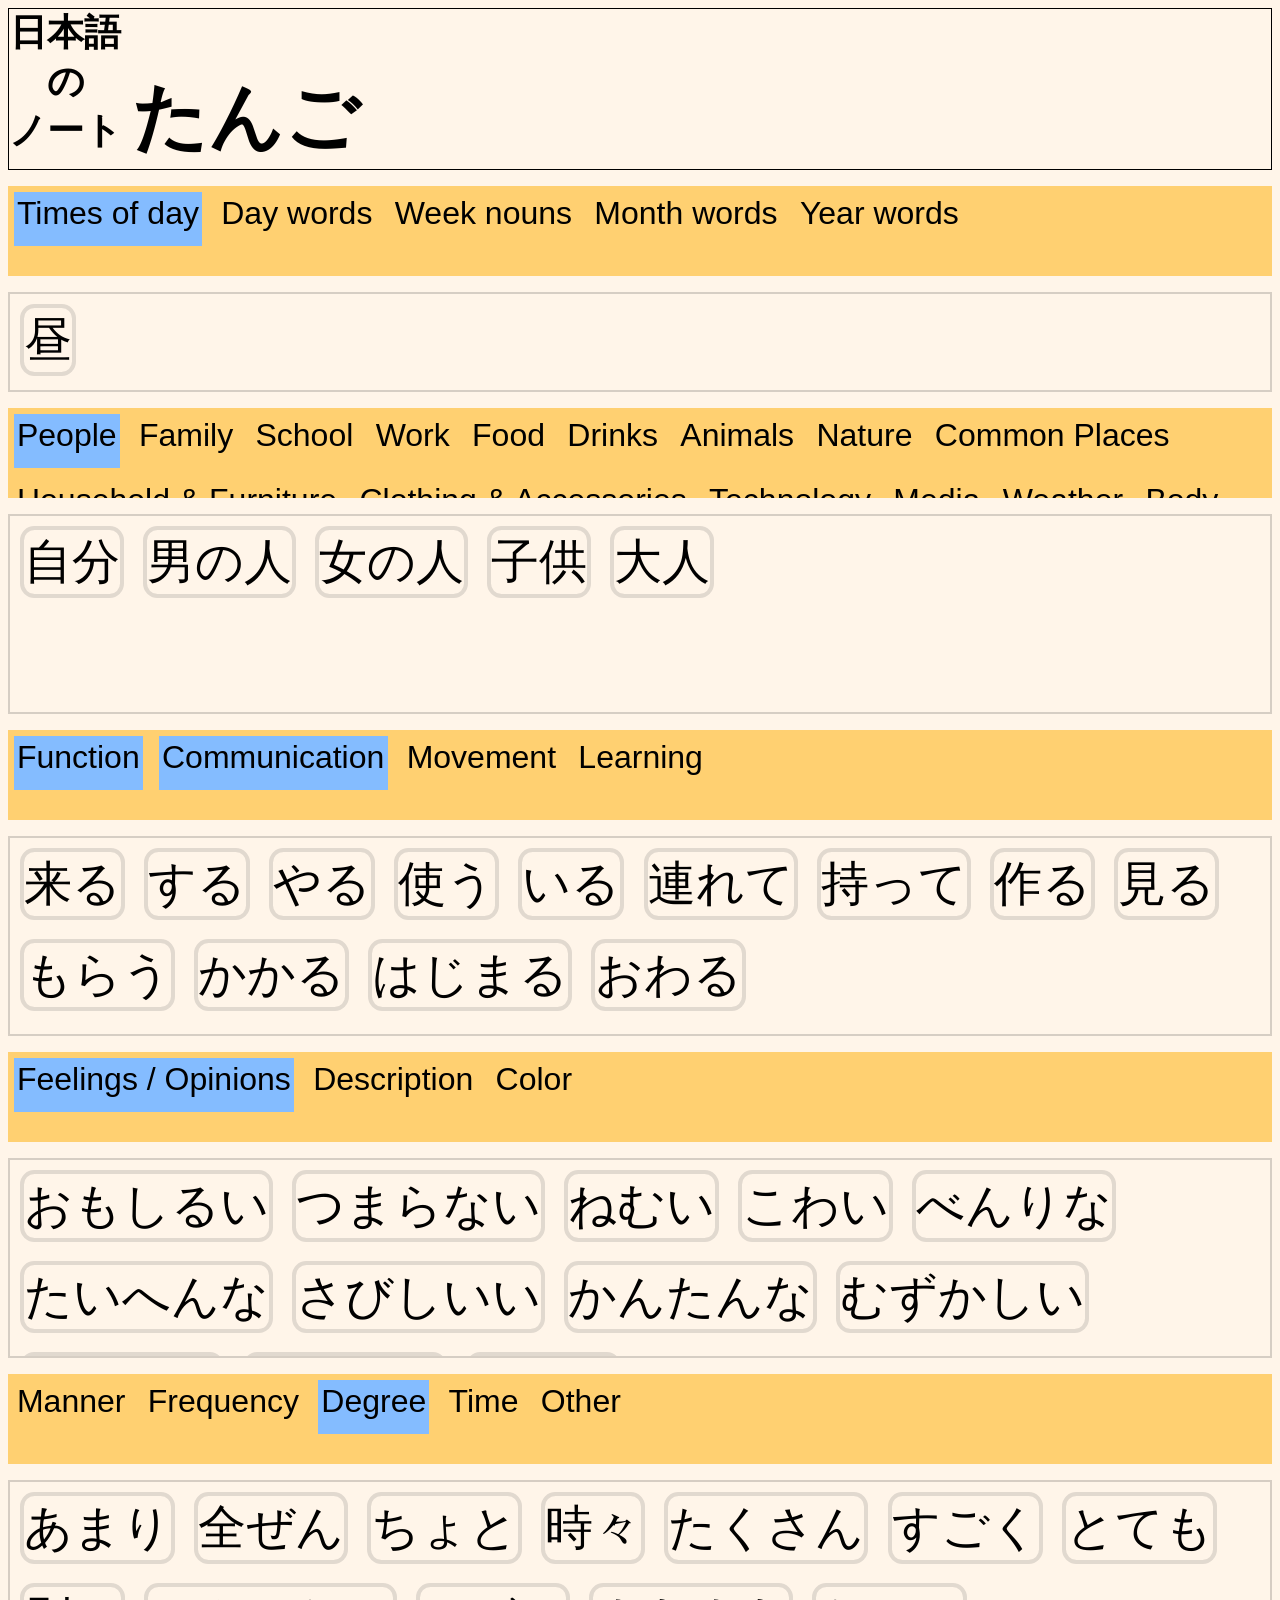
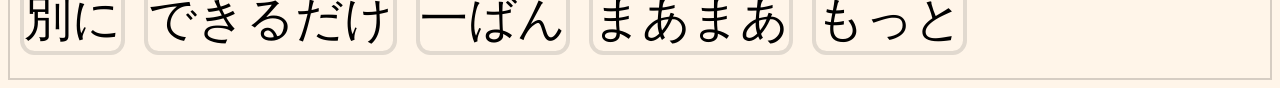
==== index.html @ 467da6d6 "Finished tab ui, transferring noun, adjective and time data from old version, added & finished adver" ====
<!DOCTYPE html>
<html lang="en">
<head>
    <meta charset="UTF-8">
    <title>Title</title>
    <script src="./one.js" type="module"></script>
    <link rel="stylesheet" href="./style.css">
</head>
<body>

<div class="title">
    <h4 class="main inline">日本語<br>の<br> ノート</h4>
    <h1 class="topic inline">たんご</h1>

</div>

<div class="tab-section">
    <ul class="tabs">
        <li class="tab active" data-path="time.timesOfDay">Times of day</li>
        <li class="tab" data-path="time.dayTemporalDeixis">Day words</li>
        <li class="tab" data-path="time.weekTemporalDeixis">Week nouns</li>
        <li class="tab" data-path="time.monthTemporalDeixis">Month words</li>
        <li class="tab" data-path="time.yearTemporalDeixis">Year words</li>
    </ul>

    <div id="timeDest" class="destination">

    </div>
</div>

<div class="wrapper">

<div class="tab-section">
    <ul class="tabs">
        <li class="tab active" data-path="nouns.people">People</li>
        <li class="tab" data-path="nouns.family">Family</li>
        <li class="tab" data-path="nouns.school">School</li>
        <li class="tab" data-path="nouns.work">Work</li>
        <li class="tab" data-path="nouns.food">Food</li>
        <li class="tab" data-path="nouns.drinks">Drinks</li>
        <li class="tab" data-path="nouns.animals">Animals</li>
        <li class="tab" data-path="nouns.nature">Nature</li>
        <li class="tab" data-path="nouns.commonPlaces">Common Places</li>
        <li class="tab" data-path="nouns.householdFurniture">Household & Furniture</li>
        <li class="tab" data-path="nouns.clothingAccessories">Clothing & Accessories</li>
        <li class="tab" data-path="nouns.technology">Technology</li>
        <li class="tab" data-path="nouns.media">Media</li>
        <li class="tab" data-path="nouns.weather">Weather</li>
        <li class="tab" data-path="nouns.body">Body</li>
        <li class="tab" data-path="nouns.transportation">Transportation</li>
        <li class="tab" data-path="nouns.abstract">Abstract</li>
        <li class="tab" data-path="nouns.activities">Activities</li>
    </ul>

    <div class="destination">

    </div>
</div>

<div class="tab-section">
    <ul class="tabs">
        <li class="tab active" data-path="verbs.function">Function</li>
        <li class="tab active" data-path="verbs.communication">Communication</li>
        <li class="tab" data-path="verbs.movement">Movement</li>
        <li class="tab" data-path="verbs.learning">Learning</li>
    </ul>

    <div class="destination">

    </div>
</div>

</div>
<div class="wrapper">


<div class="tab-section">
    <ul class="tabs">
        <li class="tab active" data-path="adjectives.feelingsOpinions">Feelings / Opinions</li>
        <li class="tab" data-path="adjectives.description">Description</li>
        <li class="tab" data-path="adjectives.colors">Color</li>
    </ul>

    <div class="destination">

    </div>
</div>

<div class="tab-section">
    <ul class="tabs">
        <li class="tab" data-path="adverbs.manner">Manner</li>
        <li class="tab" data-path="adverbs.frequency">Frequency</li>
        <li class="tab active" data-path="adverbs.degree">Degree</li>
        <li class="tab" data-path="adverbs.time">Time</li>
        <li class="tab" data-path="adverbs.other">Other</li>
    </ul>

    <div class="destination">

    </div>
</div>
</div>

<dialog id="tile-modal">
    <div class="modal-content">
        <div class="modal-header"></div>
        <div class="modal-reading"></div>
        <div class="modal-meaning"></div>
        <div class="modal-notes"></div>
    </div>
</dialog>

</body>
</html>
---- style.css ----
* {

    box-sizing: border-box;

    --main-font-family: Zen Kaku Gothic New, sans-serif;
    --jpn-font-size: 18px;

    --quick-access-font-size: 0.711em;
    --conjugator-result-font-size: 40px;
    --inspector-font-size: 1.5em;
    --reading-font-size: 0.7em;
    --meaning-font-size: 0.95em;


    --light-bg-color: #fff5e9;
    --light-neutral-color: #fffbf2;
    --dark-neutral-color: #7a5636;
    --mid-neutral-color: #f4ae08;
    --primary-color: #ffd071;
    --secondary-color: #b5d8ff;

    --primary-accent-color: rgba(255, 183, 111, 0.94);
    --secondary-accent-color: #84bcff;

}

body {
    font-family: var(--main-font-family), sans-serif;
    background-color: var(--light-bg-color);
}

.title {
    margin: 0;
    border: 1px solid black;
    height: fit-content;
    font-size: 2.3em;

    .main {
        text-wrap: wrap;
        text-align: center;
    }

    .inline {
        margin: 0;
        display: inline-block;
    }

}


/*  ============= TILE STYLING ============= */

.tile {
    display: inline-block;
    border: 0.1em solid rgba(97, 97, 97, 0.19);
    border-radius: 0.3em;
    margin: 0.2em;
    text-wrap: nowrap;
    font-size: 3em;
    height: fit-content;


}

/*  ============= TAB STYLING ============= */

.tabs {
    list-style: none;
    padding: 0;
    cursor: pointer;
    flex-wrap: wrap;
    background-color: var(--primary-color);
    height: 90px;
    overflow: scroll;


    li {
        display: inline-block;
        height: 54px;
        width: fit-content;
        text-wrap: wrap;
        margin: 0.18em;

        text-decoration: none;
        color: #000000;
        padding: 0.1em;
        transition: all .2s ease-in-out;
        font-size: 2em;
    }

}

.tab.active {
        background-color: var(--secondary-accent-color);
}

.tab:hover {
    border-bottom: 5px solid var(--secondary-accent-color);

}

.tab-section .destination {
    border: 2px solid rgba(0, 0, 0, 0.16);
    height: 200px;
    overflow: scroll;
}

#timeDest {
    height: 100px;
}

/*  ============= MODAL STYLING ============= */
#tile-modal {
    z-index: 100;
    border-radius: 0.5em;
    justify-content: center;
    align-items: center;
    overflow: hidden;
    border: none;
    width: 70%;
    height: 50%;


}

#tile-modal::backdrop {
    background-color: rgba(0, 0, 0, 0.5);
}

#tile-modal:focus {
    outline: 6px solid #fecc64;

}

.modal-content {
    display: flex;
    flex-direction: column;
    gap: 1em;
    font-size: 50px;
}

.modal-header {
    font-size: 80px;

    @media (max-width: 600px) {
        font-size: 40px;
        text-wrap: nowrap;
    }
}


/*  ============= RESPONSIVE STYLING ============= */

/* For half of a laptop scree, looks okay for full screen too*/
@media (min-width: 400px) and (max-height: 600px) {

    .title {
        font-size: 10px;
    }

    .tile {
        font-size: 15px;

    }

    .tabs {
        height: 40px;
        overflow: scroll;


        li {
            height: 15px;
            width: fit-content;
            text-wrap: wrap;
            margin: 0.18em;

            font-size: 10px;
        }

    }

    .tab-section .destination {
        border: 2px solid rgba(0, 0, 0, 0.16);
        height: 70px;
        overflow: scroll;
    }

    #timeDest {
        height: 30px;
    }

    .wrapper {
        display: flex;

        .tab-section {
            flex: 1;
        }
    }

    .modal-content {
        display: flex;
        flex-direction: column;
        gap: 1em;
        font-size: 13px;
    }

    .modal-header {
        font-size: 20px;

        @media (max-width: 600px) {
            font-size: 40px;
            text-wrap: nowrap;
        }
    }

}
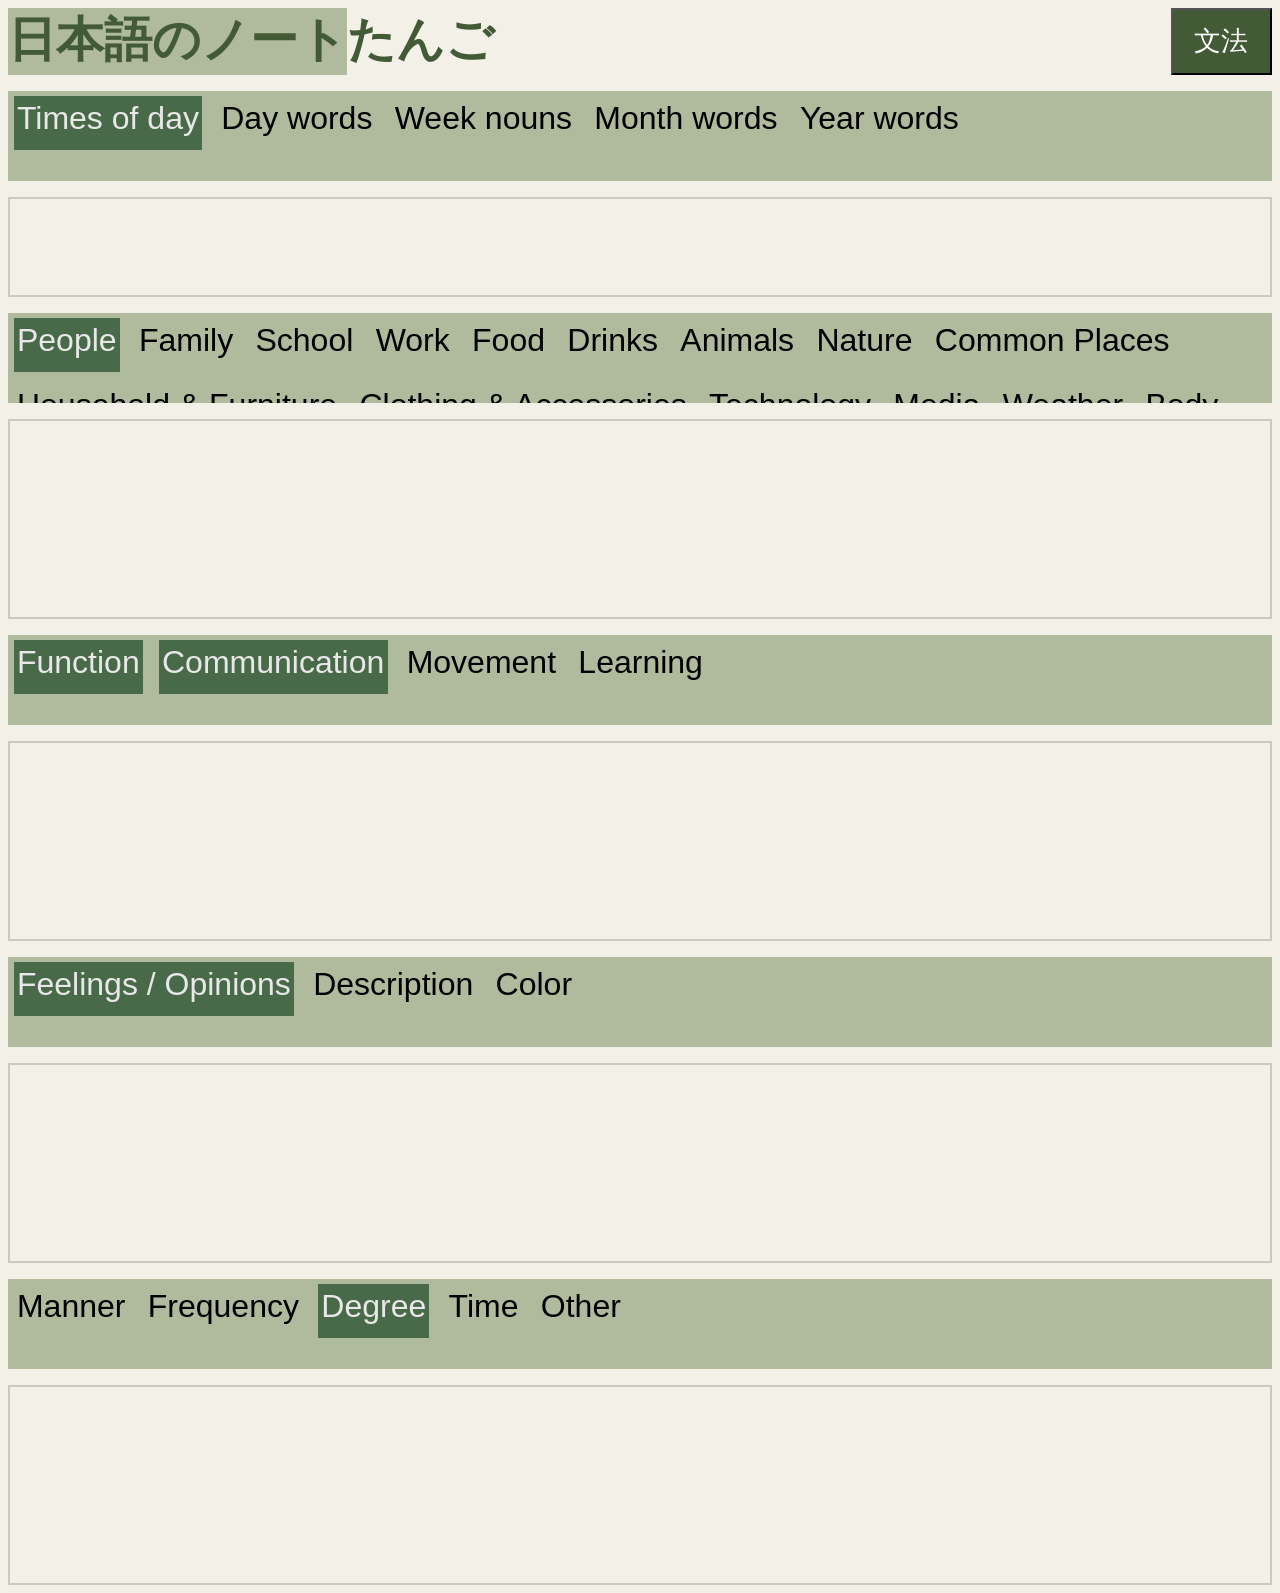
==== commit b0d7a5f0: "Finished kanji logic, added grammar page, started switching some files to json" ====
--- a/index.html
+++ b/index.html
@@ -2,15 +2,24 @@
 <html lang="en">
 <head>
     <meta charset="UTF-8">
-    <title>Title</title>
-    <script src="./one.js" type="module"></script>
+    <title>NihongoNoto | Vocab</title>
+    <script src="logic/index.js" type="module"></script>
     <link rel="stylesheet" href="./style.css">
+
+    <link rel="preconnect" href="https://fonts.googleapis.com">
+    <link rel="preconnect" href="https://fonts.gstatic.com" crossorigin>
+    <link href="https://fonts.googleapis.com/css2?family=Kiwi+Maru&family=Kosugi+Maru&family=M+PLUS+1:wght@100..900&display=swap" rel="stylesheet">
 </head>
-<body>
+<body data-page="vocab">
 
-<div class="title">
-    <h4 class="main inline">日本語<br>の<br> ノート</h4>
+<div id="title">
+    <h4 class="app inline">日本語<wbr></wbr>の<wbr></wbr>ノート</h4>
     <h1 class="topic inline">たんご</h1>
+
+    <button class="link">
+        <a href="grammar.html">文法</a>
+　
+    </button>
 
 </div>
 
--- a/style.css
+++ b/style.css
@@ -12,15 +12,12 @@
     --meaning-font-size: 0.95em;
 
 
-    --light-bg-color: #fff5e9;
+    --light-bg-color: #f3f0e8;
     --light-neutral-color: #fffbf2;
-    --dark-neutral-color: #7a5636;
-    --mid-neutral-color: #f4ae08;
-    --primary-color: #ffd071;
-    --secondary-color: #b5d8ff;
-
-    --primary-accent-color: rgba(255, 183, 111, 0.94);
-    --secondary-accent-color: #84bcff;
+    --dark-accent-color: #425a36;
+
+    --primary-color: #b0ba9d;;
+    --secondary-color: #496a49;
 
 }
 
@@ -29,15 +26,24 @@
     background-color: var(--light-bg-color);
 }
 
-.title {
+#title {
     margin: 0;
-    border: 1px solid black;
+
     height: fit-content;
-    font-size: 2.3em;
-
-    .main {
+    display: flex;
+
+    .app {
         text-wrap: wrap;
         text-align: center;
+        font-size: 3em;
+        background-color: var(--primary-color);
+        color: var(--dark-accent-color);
+    }
+
+    .topic {
+        font-size: 3em;
+        color: var(--dark-accent-color);
+
     }
 
     .inline {
@@ -45,22 +51,50 @@
         display: inline-block;
     }
 
+    button {
+        background-color: var(--dark-accent-color);
+        width: fit-content;
+        height: fit-content;
+        padding: 1em;
+        align-self: flex-end;
+        margin-left: auto;
+
+    }
+    a {
+        text-decoration: none;
+        word-break: auto-phrase;
+        color: white;
+        font-size: 2em;
+    }
+
 }
 
 
 /*  ============= TILE STYLING ============= */
 
-.tile {
+.tile, .kanji-tile {
     display: inline-block;
-    border: 0.1em solid rgba(97, 97, 97, 0.19);
+    border: 0.1em solid rgba(82, 94, 60, 0.36);
     border-radius: 0.3em;
     margin: 0.2em;
     text-wrap: nowrap;
     font-size: 3em;
     height: fit-content;
 
-
-}
+}
+.kanji-tile {
+    padding: 0.06em;
+    font-size: 3.2em;
+    height: fit-content;
+
+}
+
+
+
+.highlight {
+    color: #fd3adb;
+}
+
 
 /*  ============= TAB STYLING ============= */
 
@@ -91,11 +125,12 @@
 }
 
 .tab.active {
-        background-color: var(--secondary-accent-color);
+        background-color: var(--secondary-color);
+    color: #e8e8e8;
 }
 
 .tab:hover {
-    border-bottom: 5px solid var(--secondary-accent-color);
+    border-bottom: 5px solid var(--secondary-color);
 
 }
 
@@ -110,7 +145,7 @@
 }
 
 /*  ============= MODAL STYLING ============= */
-#tile-modal {
+#tile-modal, #grammar-modal {
     z-index: 100;
     border-radius: 0.5em;
     justify-content: center;
@@ -119,16 +154,17 @@
     border: none;
     width: 70%;
     height: 50%;
-
-
-}
-
-#tile-modal::backdrop {
+}
+
+#grammar-modal {
+    height: 70%;
+}
+#tile-modal::backdrop, #grammar-modal::backdrop {
     background-color: rgba(0, 0, 0, 0.5);
 }
 
-#tile-modal:focus {
-    outline: 6px solid #fecc64;
+#tile-modal:focus, #grammar-modal:focus, #grammar-modal:focus {
+    outline: 10px solid #b0ba9d;
 
 }
 
@@ -148,18 +184,162 @@
     }
 }
 
+#grammar-modal-content {
+    display: flex;
+    flex-direction: column;
+    gap: 0.3em;
+
+    /* row start / col start / row end / col end*/
+
+    .top-wrapper {
+        display: flex;
+        font-size: 50px;
+        border-bottom: 3px solid rgba(0, 0, 0, 0.06);
+        gap: 1em;
+    }
+
+    .bottom-wrapper {
+        display: flex;
+        flex-direction: column;
+        gap: 0.7em;
+        font-size: 35px;
+    }
+
+
+    .modal-title {
+        flex: 4;
+    }
+
+    .modal-lesson {
+        flex: 1;
+    }
+
+    .modal-notes {
+        font-size: 30px;
+    }
+
+    .modal-follows {
+        display: flex;
+        flex-direction: column;
+        font-size: 30px;
+
+        .inline {
+            display: inline-block;
+            text-wrap: nowrap;
+
+        }
+
+        #followsWrapper {
+            gap: 1em;
+        }
+
+    }
+
+
+}
+
+
+.format-styling {
+    color: deeppink;
+    font-weight: bold;
+}
+
+.innerHeader {
+    font-weight: bold;
+    display: block;
+    font-size: 40px;
+}
+
+/* =============== KANJI BOX STYLING  ============= */
+.showcase {
+    border: 1px solid black;
+    width: 100%;
+    min-height: 250px;
+    display: flex;
+    padding: 1em;
+
+    .large-kanji {
+        font-size: 90px;
+        text-align: center;
+    }
+
+    .wrapper {
+        display: flex;
+        flex-direction: column;
+        font-size: 30px;
+        gap: 0.5em;
+
+        .readings {
+            display: grid;
+            grid-template-columns: 1fr 1fr;
+            gap: 0.2em;
+            text-align: center;
+        }
+
+        span {
+            border: 0.1em solid rgba(0, 0, 0, 0.1);
+            padding: 0.08em;
+        }
+
+        .meaning {
+            text-align: center;
+        }
+    }
+
+}
+
+.active-kanji {
+    background-color: var(--dark-accent-color);
+    color: var(--light-bg-color)
+
+}
+
 
 /*  ============= RESPONSIVE STYLING ============= */
 
 /* For half of a laptop scree, looks okay for full screen too*/
-@media (min-width: 400px) and (max-height: 600px) {
-
-    .title {
-        font-size: 10px;
-    }
+@media (min-width: 300px) and (max-height: 600px) {
+
+    #title {
+        font-size: 20px;
+
+        .app {
+            font-size: 15px;
+            word-break: auto-phrase;
+            width: 70px;
+        }
+
+        .topic {
+            font-size: 30px;
+        }
+
+        button {
+            background-color: var(--dark-accent-color);
+            width: fit-content;
+            height: fit-content;
+            padding: 0.2em;
+            align-self: flex-end;
+            margin-left: auto;
+
+        }
+        a {
+            text-decoration: none;
+            word-break: auto-phrase;
+            color: white;
+            font-size: 20px;
+
+        }
+
+    }
+
 
     .tile {
         font-size: 15px;
+
+    }
+
+    .kanji-tile {
+        font-size: 20px;
 
     }
 
@@ -213,4 +393,71 @@
         }
     }
 
+    #grammar-modal {
+        height: 80%;
+        width: 60%;
+    }
+    #grammar-modal-content {
+        .top-wrapper {
+            display: flex;
+            font-size: 20px;
+            gap: 0.1em;
+        }
+
+        .bottom-wrapper {
+            gap: 0.2em;
+            font-size: 15px;
+        }
+
+
+
+        .modal-notes {
+            font-size: 12px;
+        }
+
+        .modal-follows {
+            font-size: 12px;
+
+            #followsWrapper {
+                gap: 0.8em;
+                overflow: scroll
+            }
+
+        }
+    }
+
+    .innerHeader {
+
+        font-weight: bold;
+
+        font-size: 14px;
+        margin-bottom: 0;
+    }
+
+    .showcase {
+        width: 100%;
+        min-height: 70px;
+        padding: 0.5em;
+
+        .large-kanji {
+            font-size: 20px;
+        }
+
+        .wrapper {
+            font-size: 10px;
+            gap: 0.5em;
+
+            .readings {
+                gap: 0.2em;
+                text-align: center;
+            }
+
+            span {
+                border: 0.1em solid rgba(0, 0, 0, 0.1);
+                padding: 0.08em;
+            }
+        }
+
+    }
+
 }
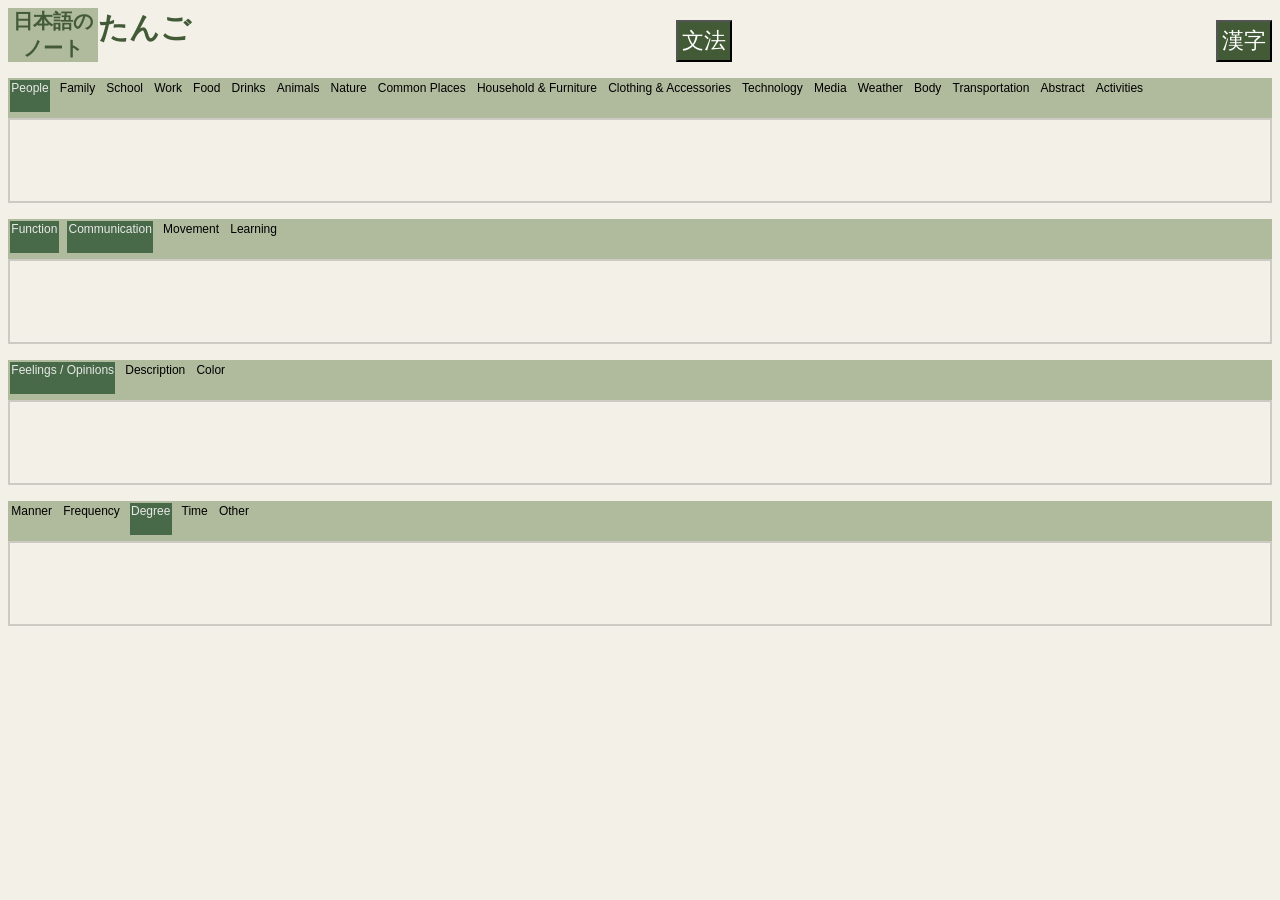
==== commit 59300a85: "Adjusted responsiveness" ====
--- a/index.html
+++ b/index.html
@@ -2,8 +2,9 @@
 <html lang="en">
 <head>
     <meta charset="UTF-8">
+    <meta name="viewport" content="width=device-width, initial-scale=1.0">
     <title>NihongoNoto | Vocab</title>
-    <script src="logic/index.js" type="module"></script>
+    <script src="./logic/index.js" type="module"></script>
     <link rel="stylesheet" href="./style.css">
 
     <link rel="preconnect" href="https://fonts.googleapis.com">
@@ -18,24 +19,16 @@
 
     <button class="link">
         <a href="grammar.html">文法</a>
-　
+    </button>
+
+    <button class="link">
+        <a href="kanji.html">漢字</a>
+
     </button>
 
 </div>
 
-<div class="tab-section">
-    <ul class="tabs">
-        <li class="tab active" data-path="time.timesOfDay">Times of day</li>
-        <li class="tab" data-path="time.dayTemporalDeixis">Day words</li>
-        <li class="tab" data-path="time.weekTemporalDeixis">Week nouns</li>
-        <li class="tab" data-path="time.monthTemporalDeixis">Month words</li>
-        <li class="tab" data-path="time.yearTemporalDeixis">Year words</li>
-    </ul>
 
-    <div id="timeDest" class="destination">
-
-    </div>
-</div>
 
 <div class="wrapper">
 
--- a/style.css
+++ b/style.css
@@ -35,13 +35,14 @@
     .app {
         text-wrap: wrap;
         text-align: center;
-        font-size: 3em;
+        font-size: 20px;
         background-color: var(--primary-color);
         color: var(--dark-accent-color);
+        width: 90px;
     }
 
     .topic {
-        font-size: 3em;
+        font-size: 30px;
         color: var(--dark-accent-color);
 
     }
@@ -55,7 +56,7 @@
         background-color: var(--dark-accent-color);
         width: fit-content;
         height: fit-content;
-        padding: 1em;
+        padding: 0.3em;
         align-self: flex-end;
         margin-left: auto;
 
@@ -64,7 +65,7 @@
         text-decoration: none;
         word-break: auto-phrase;
         color: white;
-        font-size: 2em;
+        font-size: 22px;
     }
 
 }
@@ -78,13 +79,13 @@
     border-radius: 0.3em;
     margin: 0.2em;
     text-wrap: nowrap;
-    font-size: 3em;
+    font-size: 18px;
     height: fit-content;
 
 }
 .kanji-tile {
     padding: 0.06em;
-    font-size: 3.2em;
+    font-size: 25px;
     height: fit-content;
 
 }
@@ -104,13 +105,13 @@
     cursor: pointer;
     flex-wrap: wrap;
     background-color: var(--primary-color);
-    height: 90px;
+    height: 40px;
     overflow: scroll;
-
+    margin-bottom: auto;
 
     li {
         display: inline-block;
-        height: 54px;
+        height: 32px;
         width: fit-content;
         text-wrap: wrap;
         margin: 0.18em;
@@ -119,7 +120,7 @@
         color: #000000;
         padding: 0.1em;
         transition: all .2s ease-in-out;
-        font-size: 2em;
+        font-size: 12px;
     }
 
 }
@@ -133,15 +134,19 @@
     border-bottom: 5px solid var(--secondary-color);
 
 }
-
+.tab-section {
+    display: flex;
+    flex-direction: column;
+    gap: 0;
+}
 .tab-section .destination {
     border: 2px solid rgba(0, 0, 0, 0.16);
-    height: 200px;
+    height: 85px;
     overflow: scroll;
 }
 
 #timeDest {
-    height: 100px;
+    height: 40px;
 }
 
 /*  ============= MODAL STYLING ============= */
@@ -158,6 +163,7 @@
 
 #grammar-modal {
     height: 70%;
+    width: 80%;
 }
 #tile-modal::backdrop, #grammar-modal::backdrop {
     background-color: rgba(0, 0, 0, 0.5);
@@ -171,12 +177,12 @@
 .modal-content {
     display: flex;
     flex-direction: column;
-    gap: 1em;
-    font-size: 50px;
+    gap: 0.3em;
+    font-size: 20px;
 }
 
 .modal-header {
-    font-size: 80px;
+    font-size: 40px;
 
     @media (max-width: 600px) {
         font-size: 40px;
@@ -188,21 +194,22 @@
     display: flex;
     flex-direction: column;
     gap: 0.3em;
+    overflow: scroll;
 
     /* row start / col start / row end / col end*/
 
     .top-wrapper {
         display: flex;
-        font-size: 50px;
+        font-size: 25px;
         border-bottom: 3px solid rgba(0, 0, 0, 0.06);
-        gap: 1em;
+        gap: 0.3em;
     }
 
     .bottom-wrapper {
         display: flex;
         flex-direction: column;
         gap: 0.7em;
-        font-size: 35px;
+        font-size: 16px;
     }
 
 
@@ -215,13 +222,13 @@
     }
 
     .modal-notes {
-        font-size: 30px;
+        font-size: 14px;
     }
 
     .modal-follows {
         display: flex;
         flex-direction: column;
-        font-size: 30px;
+        font-size: 14px;
 
         .inline {
             display: inline-block;
@@ -230,7 +237,7 @@
         }
 
         #followsWrapper {
-            gap: 1em;
+            gap: 0.2em;
         }
 
     }
@@ -247,43 +254,54 @@
 .innerHeader {
     font-weight: bold;
     display: block;
-    font-size: 40px;
+    font-size: 20px;
 }
 
 /* =============== KANJI BOX STYLING  ============= */
 .showcase {
     border: 1px solid black;
     width: 100%;
-    min-height: 250px;
+    min-height: 130px;
+    max-height: 130px;
     display: flex;
-    padding: 1em;
+    padding: 0.5em;
+    overflow: hidden;
 
     .large-kanji {
-        font-size: 90px;
+        font-size: 42px;
         text-align: center;
     }
 
+    .meaning {
+        text-align: center;
+        line-break: auto;
+        white-space: wrap;
+        font-size: 10px;
+        margin-bottom: auto;
+    }
     .wrapper {
         display: flex;
         flex-direction: column;
-        font-size: 30px;
+        font-size: 13px;
         gap: 0.5em;
 
         .readings {
             display: grid;
-            grid-template-columns: 1fr 1fr;
+            grid-template-columns: 1fr 1fr ;
             gap: 0.2em;
             text-align: center;
+            font-size: 14px;
+           height: 40px;
+            overflow: scroll;
         }
 
         span {
             border: 0.1em solid rgba(0, 0, 0, 0.1);
             padding: 0.08em;
-        }
-
-        .meaning {
-            text-align: center;
-        }
+            height: fit-content;
+        }
+
+
     }
 
 }
@@ -339,12 +357,13 @@
     }
 
     .kanji-tile {
-        font-size: 20px;
-
-    }
+        font-size: 13px;
+
+    }
+
 
     .tabs {
-        height: 40px;
+        height: 60px;
         overflow: scroll;
 
 
@@ -360,9 +379,21 @@
     }
 
     .tab-section .destination {
-        border: 2px solid rgba(0, 0, 0, 0.16);
-        height: 70px;
+        border: 1px solid rgba(0, 0, 0, 0.16);
+        height: 100px;
         overflow: scroll;
+
+    }
+
+    .kanji-page {
+        .tabs {
+            height: 30px;
+        }
+
+        .tab-section .destination {
+            min-height: 50px;
+            max-height: 50px;
+        }
     }
 
     #timeDest {
@@ -434,7 +465,7 @@
         margin-bottom: 0;
     }
 
-    .showcase {
+    .kanji-section {
         width: 100%;
         min-height: 70px;
         padding: 0.5em;
@@ -460,4 +491,9 @@
 
     }
 
+    .kanji-dest {
+        min-height: 60px;
+        max-height: 60px;
+    }
+
 }
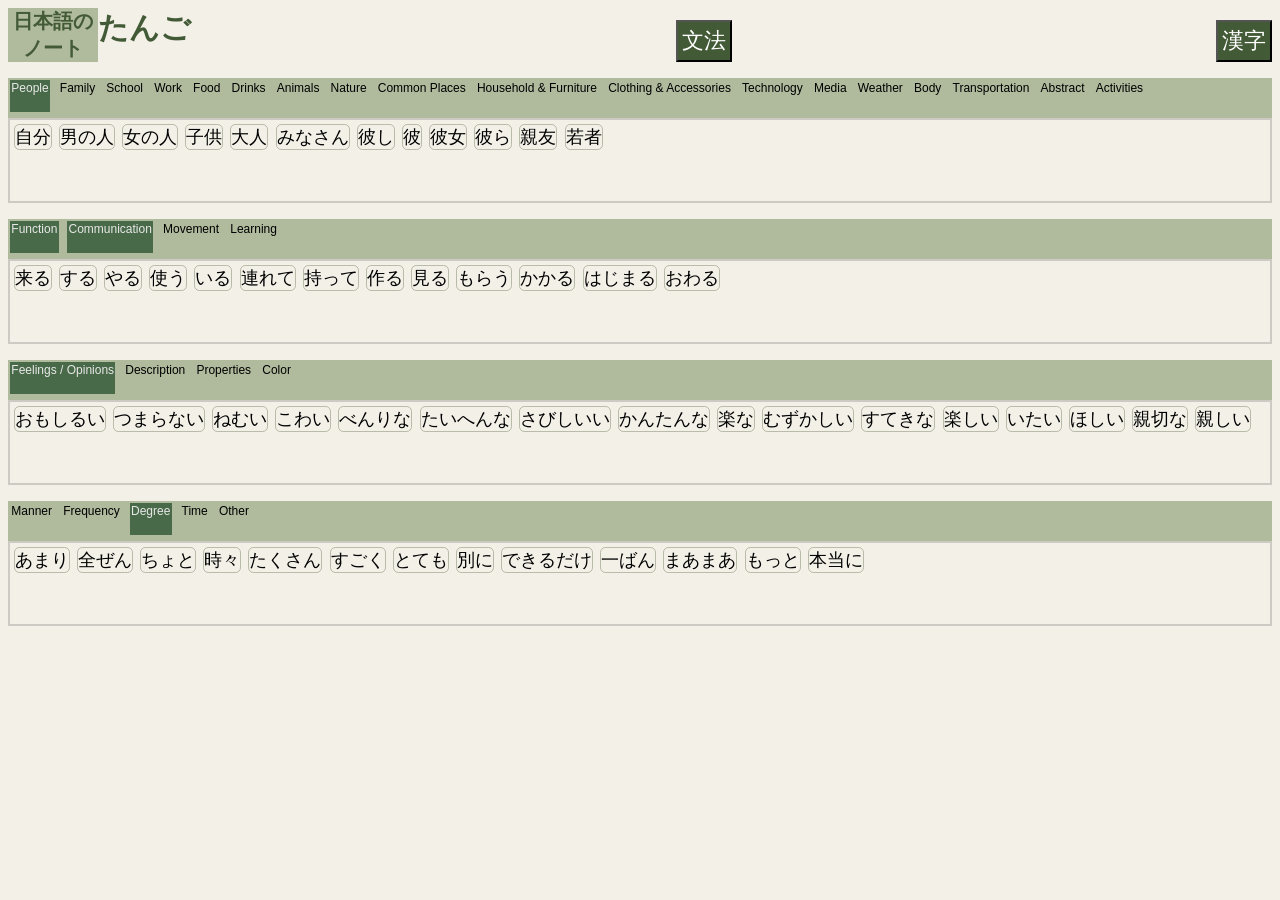
==== commit 6e1b2fb6: "N/a" ====
--- a/index.html
+++ b/index.html
@@ -80,6 +80,7 @@
     <ul class="tabs">
         <li class="tab active" data-path="adjectives.feelingsOpinions">Feelings / Opinions</li>
         <li class="tab" data-path="adjectives.description">Description</li>
+        <li class="tab" data-path="adjectives.properties">Properties</li>
         <li class="tab" data-path="adjectives.colors">Color</li>
     </ul>
 
--- a/style.css
+++ b/style.css
@@ -85,7 +85,7 @@
 }
 .kanji-tile {
     padding: 0.06em;
-    font-size: 25px;
+    font-size: 17px;
     height: fit-content;
 
 }
@@ -190,6 +190,10 @@
     }
 }
 
+#grammar-modal {
+    overflow-y: scroll;
+}
+
 #grammar-modal-content {
     display: flex;
     flex-direction: column;
@@ -260,7 +264,7 @@
 /* =============== KANJI BOX STYLING  ============= */
 .showcase {
     border: 1px solid black;
-    width: 100%;
+    width: 50%;
     min-height: 130px;
     max-height: 130px;
     display: flex;
@@ -268,7 +272,7 @@
     overflow: hidden;
 
     .large-kanji {
-        font-size: 42px;
+        font-size: 35px;
         text-align: center;
     }
 
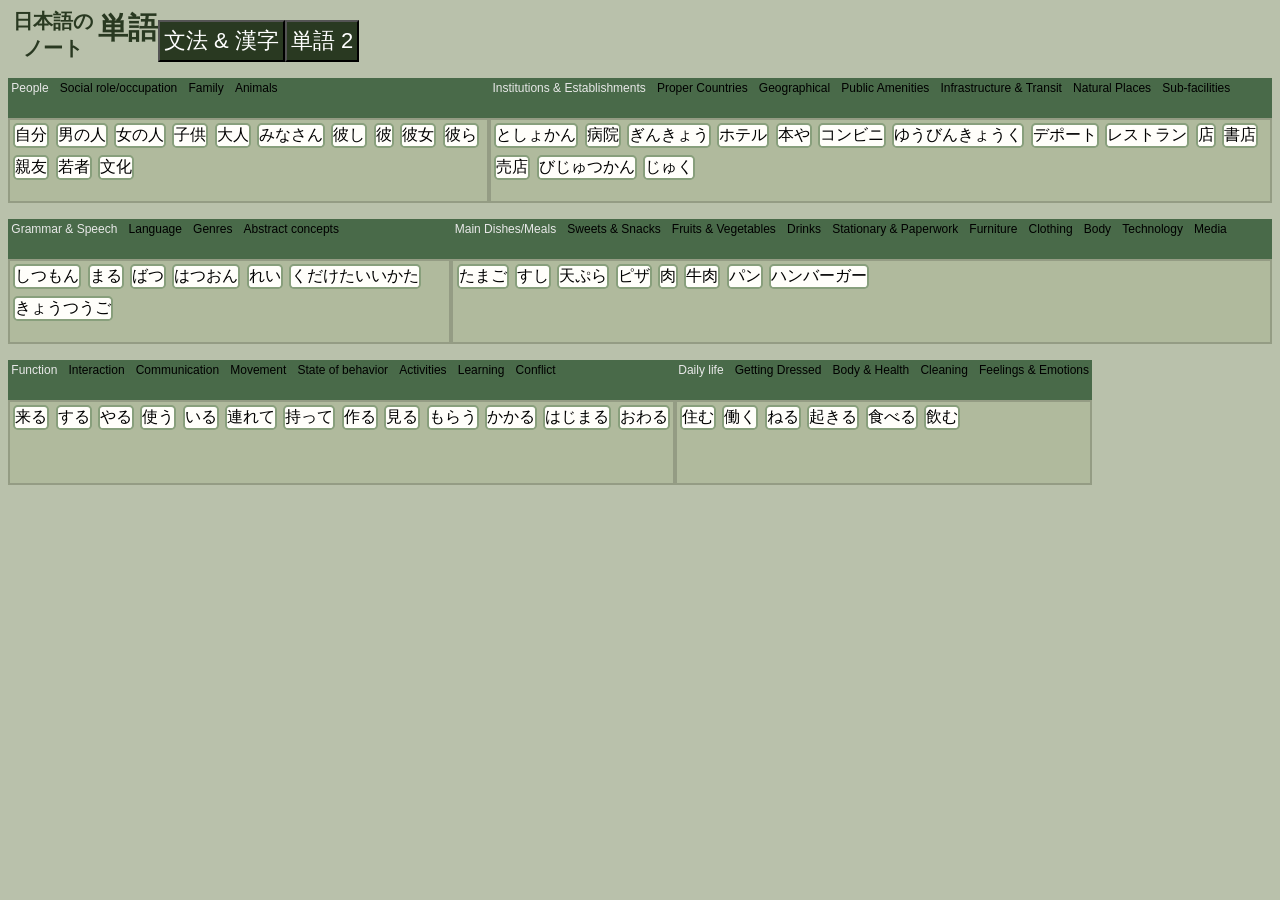
==== commit 554665bd: "N/a" ====
--- a/index.html
+++ b/index.html
@@ -3,7 +3,7 @@
 <head>
     <meta charset="UTF-8">
     <meta name="viewport" content="width=device-width, initial-scale=1.0">
-    <title>NihongoNoto | Vocab</title>
+    <title>Tango | Vocab</title>
     <script src="./logic/index.js" type="module"></script>
     <link rel="stylesheet" href="./style.css">
 
@@ -11,98 +11,127 @@
     <link rel="preconnect" href="https://fonts.gstatic.com" crossorigin>
     <link href="https://fonts.googleapis.com/css2?family=Kiwi+Maru&family=Kosugi+Maru&family=M+PLUS+1:wght@100..900&display=swap" rel="stylesheet">
 </head>
-<body data-page="vocab">
+<body>
 
 <div id="title">
     <h4 class="app inline">日本語<wbr></wbr>の<wbr></wbr>ノート</h4>
-    <h1 class="topic inline">たんご</h1>
+    <h1 class="topic inline">単語</h1>
+    <div class="flex-row">
+    <button class="link">
+        <a href="grammarKanji.html">文法 & 漢字</a>
+    </button>
+    <button class="link">
+        <a href="vocab2.html">単語 2</a>
+    </button>
+    </div>
+</div>
 
-    <button class="link">
-        <a href="grammar.html">文法</a>
-    </button>
+<div data-section="vocab" class="flex-row">
+    <div class="tab-section">
+        <ul class="tabs">
+            <li class="tab active" data-path="nouns.people">People</li>
+            <li class="tab" data-path="nouns.occupation">Social role/occupation</li>
+            <li class="tab" data-path="nouns.family">Family</li>
+            <li class="tab" data-path="nouns.animals">Animals</li>
 
-    <button class="link">
-        <a href="kanji.html">漢字</a>
+        </ul>
+        <div class="destination">
 
-    </button>
+        </div>
+    </div>
+    <div class="tab-section">
+        <ul class="tabs">
+            <li class="tab active" data-path="nouns.institutionsEstablishments">Institutions & Establishments</li>
+            <li class="tab" data-path="nouns.countries">Proper Countries</li>
+            <li class="tab" data-path="nouns.geographicalPlaces">Geographical</li>
+            <li class="tab" data-path="nouns.publicAmenitiesPlaces">Public Amenities </li>
+            <li class="tab" data-path="nouns.infrastructureTransitPlaces">Infrastructure & Transit</li>
+            <li class="tab" data-path="nouns.naturalPlaces">Natural Places</li>
+            <li class="tab" data-path="nouns.subPlaces">Sub-facilities</li>
+
+
+        </ul>
+
+        <div class="destination">
+
+        </div>
+    </div>
+</div>
+<div data-section="vocab" class="flex-row">
+    <div class="tab-section">
+        <ul class="tabs">
+            <li class="tab active" data-path="nouns.metalinguistic">Grammar & Speech</li>
+            <li class="tab" data-path="nouns.language">Language</li>
+            <li class="tab" data-path="nouns.genres">Genres</li>
+            <li class="tab" data-path="nouns.abstract">Abstract concepts</li>
+            <li class="tab" data-path="nouns.activities">Activities & Events</li>
+            <li class="tab" data-path="nouns.health">Health</li>
+        </ul>
+
+        <div class="destination">
+
+        </div>
+    </div>
+    <div class="tab-section">
+        <ul class="tabs">
+            <li class="tab active" data-path="nouns.mealsMainDishes">Main Dishes/Meals</li>
+            <li class="tab" data-path="nouns.sweetSnacksFood">Sweets & Snacks</li>
+            <li class="tab" data-path="nouns.fruitsVegetables">Fruits & Vegetables</li>
+            <li class="tab" data-path="nouns.drinks">Drinks</li>
+            <li class="tab" data-path="nouns.stationaryPaperwork">Stationary & Paperwork</li>
+            <li class="tab" data-path="nouns.householdFurniture">Furniture</li>
+            <li class="tab" data-path="nouns.clothingAccessories">Clothing</li>
+            <li class="tab" data-path="nouns.body">Body</li>
+            <li class="tab" data-path="nouns.technology">Technology</li>
+            <li class="tab" data-path="nouns.media">Media</li>
+            <li class="tab" data-path="nouns.transportation">Transportation</li>
+            <li class="tab" data-path="nouns.school">School</li>
+            <li class="tab" data-path="nouns.weather">Weather</li>
+
+
+        </ul>
+
+        <div class="destination">
+
+        </div>
+    </div>
+</div>
+
+<div data-section="vocab" class="flex-row">
+
+    <div class="tab-section">
+        <ul class="tabs">
+            <li class="tab active" data-path="verbs.function">Function</li>
+            <li class="tab" data-path="verbs.interactionVerbs">Interaction</li>
+            <li class="tab" data-path="verbs.communication">Communication</li>
+            <li class="tab" data-path="verbs.movement">Movement</li>
+            <li class="tab" data-path="verbs.stateOfBehavior">State of behavior</li>
+            <li class="tab" data-path="verbs.commonActionVerbs">Activities</li>
+            <li class="tab" data-path="verbs.learning">Learning</li>
+            <li class="tab" data-path="verbs.conflictVerbs">Conflict</li>
+        </ul>
+        <div class="destination">
+
+        </div>
+    </div>
+
+
+    <div class="tab-section">
+        <ul class="tabs">
+            <li class="tab active" data-path="verbs.dailyRoutine">Daily life</li>
+            <li class="tab" data-path="verbs.gettingDressed">Getting Dressed</li>
+            <li class="tab" data-path="verbs.healthVerbs">Body & Health</li>
+            <li class="tab" data-path="verbs.cleaningVerbs">Cleaning</li>
+            <li class="tab" data-path="verbs.feelingVerb">Feelings & Emotions</li>
+        </ul>
+
+        <div class="destination">
+
+        </div>
+    </div>
 
 </div>
 
-
-
-<div class="wrapper">
-
-<div class="tab-section">
-    <ul class="tabs">
-        <li class="tab active" data-path="nouns.people">People</li>
-        <li class="tab" data-path="nouns.family">Family</li>
-        <li class="tab" data-path="nouns.school">School</li>
-        <li class="tab" data-path="nouns.work">Work</li>
-        <li class="tab" data-path="nouns.food">Food</li>
-        <li class="tab" data-path="nouns.drinks">Drinks</li>
-        <li class="tab" data-path="nouns.animals">Animals</li>
-        <li class="tab" data-path="nouns.nature">Nature</li>
-        <li class="tab" data-path="nouns.commonPlaces">Common Places</li>
-        <li class="tab" data-path="nouns.householdFurniture">Household & Furniture</li>
-        <li class="tab" data-path="nouns.clothingAccessories">Clothing & Accessories</li>
-        <li class="tab" data-path="nouns.technology">Technology</li>
-        <li class="tab" data-path="nouns.media">Media</li>
-        <li class="tab" data-path="nouns.weather">Weather</li>
-        <li class="tab" data-path="nouns.body">Body</li>
-        <li class="tab" data-path="nouns.transportation">Transportation</li>
-        <li class="tab" data-path="nouns.abstract">Abstract</li>
-        <li class="tab" data-path="nouns.activities">Activities</li>
-    </ul>
-
-    <div class="destination">
-
-    </div>
-</div>
-
-<div class="tab-section">
-    <ul class="tabs">
-        <li class="tab active" data-path="verbs.function">Function</li>
-        <li class="tab active" data-path="verbs.communication">Communication</li>
-        <li class="tab" data-path="verbs.movement">Movement</li>
-        <li class="tab" data-path="verbs.learning">Learning</li>
-    </ul>
-
-    <div class="destination">
-
-    </div>
-</div>
-
-</div>
-<div class="wrapper">
-
-
-<div class="tab-section">
-    <ul class="tabs">
-        <li class="tab active" data-path="adjectives.feelingsOpinions">Feelings / Opinions</li>
-        <li class="tab" data-path="adjectives.description">Description</li>
-        <li class="tab" data-path="adjectives.properties">Properties</li>
-        <li class="tab" data-path="adjectives.colors">Color</li>
-    </ul>
-
-    <div class="destination">
-
-    </div>
-</div>
-
-<div class="tab-section">
-    <ul class="tabs">
-        <li class="tab" data-path="adverbs.manner">Manner</li>
-        <li class="tab" data-path="adverbs.frequency">Frequency</li>
-        <li class="tab active" data-path="adverbs.degree">Degree</li>
-        <li class="tab" data-path="adverbs.time">Time</li>
-        <li class="tab" data-path="adverbs.other">Other</li>
-    </ul>
-
-    <div class="destination">
-
-    </div>
-</div>
-</div>
 
 <dialog id="tile-modal">
     <div class="modal-content">
@@ -113,5 +142,6 @@
     </div>
 </dialog>
 
+
 </body>
 </html>
--- a/style.css
+++ b/style.css
@@ -14,16 +14,20 @@
 
     --light-bg-color: #f3f0e8;
     --light-neutral-color: #fffbf2;
-    --dark-accent-color: #425a36;
-
-    --primary-color: #b0ba9d;;
+    --dark-accent-color: #293921;
+
+    --primary-color: #b9c1ab;;
     --secondary-color: #496a49;
 
+}
+
+.flex-row {
+    display: flex;
 }
 
 body {
     font-family: var(--main-font-family), sans-serif;
-    background-color: var(--light-bg-color);
+    background-color: var(--primary-color);
 }
 
 #title {
@@ -75,22 +79,21 @@
 
 .tile, .kanji-tile {
     display: inline-block;
-    border: 0.1em solid rgba(82, 94, 60, 0.36);
+    border: 0.14em solid #889f7c;
     border-radius: 0.3em;
     margin: 0.2em;
     text-wrap: nowrap;
-    font-size: 18px;
+    font-size: 16px;
     height: fit-content;
-
+    font-weight: 430;
+    background-color: #fffefa;
 }
 .kanji-tile {
     padding: 0.06em;
-    font-size: 17px;
+    font-size: 16px;
     height: fit-content;
 
 }
-
-
 
 .highlight {
     color: #fd3adb;
@@ -104,7 +107,7 @@
     padding: 0;
     cursor: pointer;
     flex-wrap: wrap;
-    background-color: var(--primary-color);
+    background-color: var(--secondary-color);
     height: 40px;
     overflow: scroll;
     margin-bottom: auto;
@@ -131,7 +134,8 @@
 }
 
 .tab:hover {
-    border-bottom: 5px solid var(--secondary-color);
+    background: var(--dark-accent-color);
+    color: white;
 
 }
 .tab-section {
@@ -143,10 +147,93 @@
     border: 2px solid rgba(0, 0, 0, 0.16);
     height: 85px;
     overflow: scroll;
-}
-
-#timeDest {
+    background-color: #b0ba9d;
+}
+
+.wrapper {
+
+}
+
+.segmented-control-kana {
+    display: inline-flex;
+    background-color: var(--secondary-color);
+    padding: 4px;
+    border-radius: 0.5em;
+    text-wrap: nowrap;
     height: 40px;
+}
+
+.segmented-control-kana {
+    .segment {
+        font-size: 16px;
+    }
+}
+.segment {
+    background: transparent;
+    border: none;
+    padding: 10px 10px;
+    font-size: 12px;
+    font-weight: 500;
+    color: black;
+    cursor: pointer;
+    border-radius: 4px;
+    transition: all 0.2s ease;
+}
+
+.segment.active {
+    background-color: var(--dark-accent-color);
+    color: white;
+    box-shadow:  0 1px 3px rgba(0, 0, 0, 0.12), 0 1px 2px rgba(0, 0, 0, 0.15);
+}
+
+
+.conjugator-container {
+    display: flex;
+    flex-direction: column;
+    margin: 0.8em;
+    gap: 0.9em;
+
+    .conjugator-inner-wrapper {
+        display: flex;
+        gap: 0.3em;
+
+        .segmented-control-kana {
+            overflow: scroll;
+            max-width: 150px;
+        }
+
+        .destination {
+            display: flex;
+            font-size: 1.42em;
+        }
+    }
+}
+/* ============== CYCLER STYLING ==========*/
+.cycler {
+    display: inline-block;
+    border: 1px solid transparent;
+    background-color: var(--secondary-color);
+    border-radius: 0.5em;
+    width: fit-content;
+    height: 35px;
+    padding: 0.1em;
+    justify-content: center;
+    align-items: center;
+
+}
+.cycler:hover {
+    background-color: var(--dark-accent-color);
+    color: white;
+}
+.cycle {
+    display: none;
+}
+.cycle.active {
+    display: inline-block;
+}
+
+.cycler-component .destination {
+    display: inline-block;
 }
 
 /*  ============= MODAL STYLING ============= */
@@ -320,7 +407,8 @@
 /*  ============= RESPONSIVE STYLING ============= */
 
 /* For half of a laptop scree, looks okay for full screen too*/
-@media (min-width: 300px) and (max-height: 600px) {
+@media (min-width: 400px) and (max-height: 800px) {
+
 
     #title {
         font-size: 20px;
@@ -332,36 +420,36 @@
         }
 
         .topic {
-            font-size: 30px;
+            font-size: 20px;
         }
 
         button {
             background-color: var(--dark-accent-color);
-            width: fit-content;
-            height: fit-content;
+            width: 50px;
+            height: 50px;
             padding: 0.2em;
             align-self: flex-end;
             margin-left: auto;
+            overflow: hidden;
 
         }
         a {
             text-decoration: none;
             word-break: auto-phrase;
             color: white;
-            font-size: 20px;
-
-        }
-
-    }
-
+            font-size: 16px;
+
+        }
+
+    }
 
     .tile {
-        font-size: 15px;
+        font-size: 16px;
 
     }
 
     .kanji-tile {
-        font-size: 13px;
+        font-size: 16px;
 
     }
 
@@ -372,60 +460,109 @@
 
 
         li {
-            height: 15px;
+            height: 14px;
             width: fit-content;
             text-wrap: wrap;
-            margin: 0.18em;
-
-            font-size: 10px;
-        }
-
-    }
-
-    .tab-section .destination {
-        border: 1px solid rgba(0, 0, 0, 0.16);
-        height: 100px;
-        overflow: scroll;
-
-    }
-
-    .kanji-page {
+            font-size: 12px;
+        }
+
+    }
+
+    .tab-header {
+        font-size: 12px;
+        margin: 0;
+    }
+
+    .tab-section {
+        .destination {
+            border: 1px solid rgba(0, 0, 0, 0.16);
+            min-height: 130px;
+            height: 130px;
+            max-height: 130px;
+            overflow: scroll;
+
+        }
+    }
+
+    .tab-section {
+        .mini-dest {
+
+            min-height: 65px;
+            height: 65px;
+            max-height: 65px;
+        }
+    }
+
+    .tab-section {
+        .med-dest {
+            min-height: 80px;
+            max-height: 80px;
+        }
+    }
+
+    .flex-row {
+        div {
+            flex: 1;
+        }
+
+    }
+
+    .conjugator-container {
+        margin: 0.1em;
+        gap: 0.2em;
+
+       .conjugator-destination {
+           display: flex;
+           gap: 0;
+       }
+        .kana-dest, .ending-dest {
+            margin: 0;
+        }
+    }
+
+    .segmented-control-kana {
+        .segment {
+            font-size: 12px;
+        }
+    }
+
+    .cycler {
+        height: fit-content;
+
+        font-size: 16px;
+    }
+
+    .cycle {
+        font-size: 13px;
+    }
+    .kanji-section {
         .tabs {
             height: 30px;
         }
 
         .tab-section .destination {
-            min-height: 50px;
-            max-height: 50px;
-        }
-    }
-
-    #timeDest {
-        height: 30px;
-    }
-
-    .wrapper {
-        display: flex;
-
-        .tab-section {
-            flex: 1;
-        }
-    }
-
-    .modal-content {
-        display: flex;
-        flex-direction: column;
-        gap: 1em;
-        font-size: 13px;
-    }
-
-    .modal-header {
-        font-size: 20px;
-
-        @media (max-width: 600px) {
-            font-size: 40px;
-            text-wrap: nowrap;
-        }
+            min-height: 80px;
+            max-height: 70px;
+        }
+    }
+
+
+    #tile-modal {
+        width: 80%;
+        height: 50%;
+
+        .modal-content {
+            display: flex;
+            flex-direction: column;
+            gap: 1em;
+            font-size: 20px;
+        }
+
+        .modal-header {
+            font-size: 50px;
+
+        }
+
     }
 
     #grammar-modal {
@@ -447,7 +584,7 @@
 
 
         .modal-notes {
-            font-size: 12px;
+            font-size: 16px;
         }
 
         .modal-follows {
@@ -469,17 +606,25 @@
         margin-bottom: 0;
     }
 
+    .flex {
+        display: flex;
+        flex-direction: column;
+    }
+
     .kanji-section {
         width: 100%;
-        min-height: 70px;
         padding: 0.5em;
 
+        .showcase {
+            width: 100%;
+        }
+
         .large-kanji {
-            font-size: 20px;
+            font-size: 30px;
         }
 
         .wrapper {
-            font-size: 10px;
+            font-size: 8px;
             gap: 0.5em;
 
             .readings {
